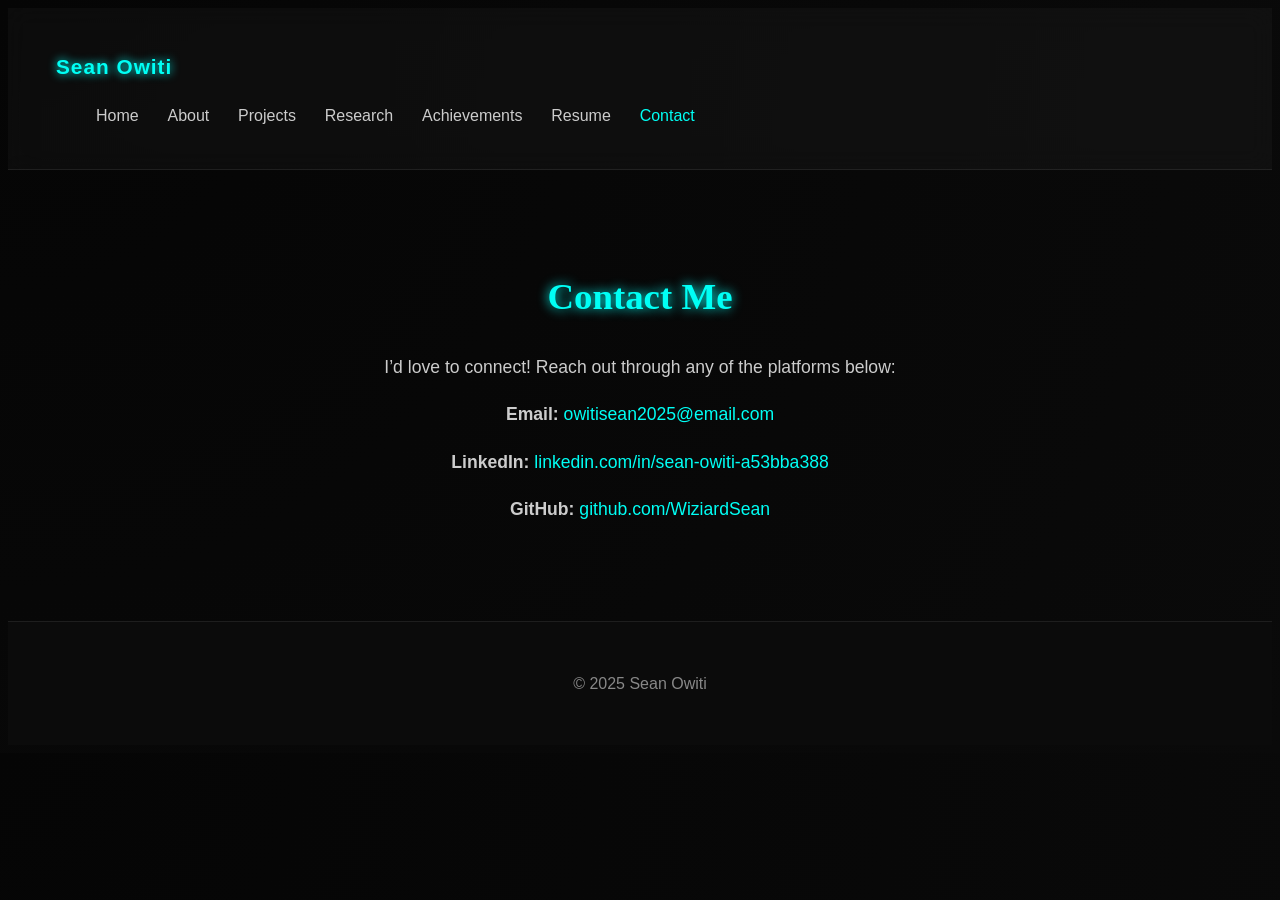
==== contact.html @ f4a1c065 "feat:completed portfolio v1" ====
<!DOCTYPE html>
<html lang="en">
<head>
  <meta charset="UTF-8" />
  <meta name="viewport" content="width=device-width, initial-scale=1.0" />
  <title>Contact | Sean Owiti</title>
  <link rel="stylesheet" href="style.css" />
  <style>
    body {
      background: radial-gradient(circle at top left, #050505, #0a0a0a);
      color: #eaeaea;
      font-family: "Poppins", sans-serif;
      line-height: 1.7;
    }

    header {
      background: rgba(255, 255, 255, 0.03);
      backdrop-filter: blur(12px);
      border-bottom: 1px solid rgba(255, 255, 255, 0.08);
      padding: 1.5rem 3rem;
      display: flex;
      justify-content: space-between;
      align-items: center;
      position: sticky;
      top: 0;
      z-index: 100;
    }

    header h1 {
      font-size: 1.3rem;
      color: #00fff5;
      text-shadow: 0 0 10px #00fff5;
      letter-spacing: 1px;
    }

    nav ul {
      list-style: none;
      display: flex;
      gap: 1.8rem;
    }

    nav ul li a {
      color: #ccc;
      text-decoration: none;
      font-weight: 500;
      transition: 0.3s;
    }

    nav ul li a:hover,
    nav ul li a.active {
      color: #00fff5;
    }

    .contact {
      max-width: 700px;
      margin: 6rem auto;
      text-align: center;
      padding: 0 2rem;
    }

    .contact h2 {
      font-size: 2.3rem;
      font-family: "Playfair Display", serif;
      color: #00fff5;
      text-shadow: 0 0 12px #00fff5;
      margin-bottom: 1.5rem;
    }

    .contact p {
      color: #ccc;
      margin-bottom: 1rem;
      font-size: 1.1rem;
    }

    .contact a {
      color: #00fff5;
      text-decoration: none;
      transition: 0.3s;
    }

    .contact a:hover {
      text-decoration: underline;
    }

    footer {
      padding: 2rem;
      text-align: center;
      color: #888;
      border-top: 1px solid rgba(255,255,255,0.08);
      background: #0b0b0b;
    }
  </style>
</head>
<body>
  <header>
    <nav>
      <h1>Sean Owiti</h1>
      <ul>
        <li><a href="index.html">Home</a></li>
        <li><a href="about.html">About</a></li>
        <li><a href="projects.html">Projects</a></li>
        <li><a href="research.html">Research</a></li>
        <li><a href="achievements.html">Achievements</a></li>
        <li><a href="resume.html">Resume</a></li>
        <li><a href="contact.html" class="active">Contact</a></li>
      </ul>
    </nav>
  </header>

  <section class="contact">
    <h2>Contact Me</h2>
    <p>I’d love to connect! Reach out through any of the platforms below:</p>

    <p><strong>Email:</strong> <a href="mailto:owitisean2025@email.com">owitisean2025@email.com</a></p>
    <p><strong>LinkedIn:</strong> <a href="https://www.linkedin.com/in/sean-owiti-a53bba388/" target="_blank">linkedin.com/in/sean-owiti-a53bba388</a></p>
    <p><strong>GitHub:</strong> <a href="https://github.com/WiziardSean" target="_blank">github.com/WiziardSean</a></p>
  </section>

  <footer>
    <p>© 2025 Sean Owiti</p>
  </footer>
</body>
</html>
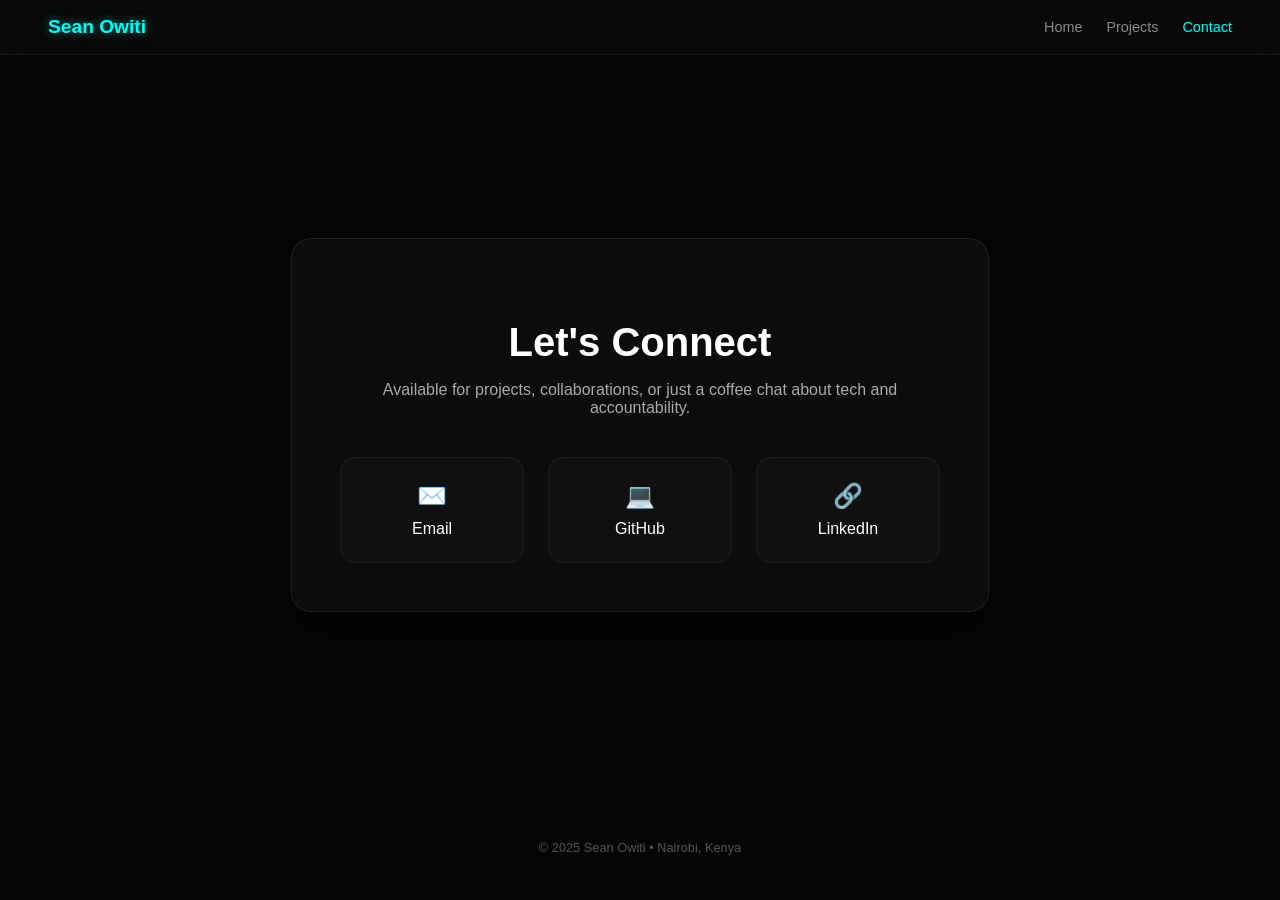
==== commit 113bff3a: "<!DOCTYPE html> <html lang="en"> <head>   <meta charset="UTF-8" />   <meta name="viewport" content="" ====
--- a/contact.html
+++ b/contact.html
@@ -4,120 +4,169 @@
   <meta charset="UTF-8" />
   <meta name="viewport" content="width=device-width, initial-scale=1.0" />
   <title>Contact | Sean Owiti</title>
-  <link rel="stylesheet" href="style.css" />
   <style>
     body {
-      background: radial-gradient(circle at top left, #050505, #0a0a0a);
+      background: #050505;
       color: #eaeaea;
       font-family: "Poppins", sans-serif;
-      line-height: 1.7;
+      margin: 0;
+      display: flex;
+      flex-direction: column;
+      min-height: 100vh;
     }
 
     header {
-      background: rgba(255, 255, 255, 0.03);
+      background: rgba(255, 255, 255, 0.02);
       backdrop-filter: blur(12px);
       border-bottom: 1px solid rgba(255, 255, 255, 0.08);
-      padding: 1.5rem 3rem;
-      display: flex;
-      justify-content: space-between;
-      align-items: center;
+      padding: 1rem 3rem;
       position: sticky;
       top: 0;
       z-index: 100;
     }
 
+    nav {
+      display: flex;
+      justify-content: space-between;
+      align-items: center;
+      max-width: 1200px;
+      margin: 0 auto;
+      width: 100%;
+    }
+
     header h1 {
-      font-size: 1.3rem;
+      font-size: 1.2rem;
       color: #00fff5;
-      text-shadow: 0 0 10px #00fff5;
-      letter-spacing: 1px;
+      text-shadow: 0 0 10px rgba(0, 255, 245, 0.5);
+      margin: 0;
     }
 
     nav ul {
       list-style: none;
       display: flex;
-      gap: 1.8rem;
+      gap: 1.5rem;
+      margin: 0;
+      padding: 0;
     }
 
     nav ul li a {
-      color: #ccc;
+      color: #888;
       text-decoration: none;
-      font-weight: 500;
+      font-size: 0.9rem;
       transition: 0.3s;
     }
 
-    nav ul li a:hover,
-    nav ul li a.active {
+    nav ul li a:hover, nav ul li a.active {
       color: #00fff5;
     }
 
-    .contact {
-      max-width: 700px;
-      margin: 6rem auto;
-      text-align: center;
-      padding: 0 2rem;
+    .contact-container {
+      flex: 1;
+      display: flex;
+      justify-content: center;
+      align-items: center;
+      padding: 4rem 2rem;
     }
 
-    .contact h2 {
-      font-size: 2.3rem;
-      font-family: "Playfair Display", serif;
-      color: #00fff5;
-      text-shadow: 0 0 12px #00fff5;
-      margin-bottom: 1.5rem;
+    .contact-card {
+      background: rgba(255, 255, 255, 0.03);
+      border: 1px solid rgba(255, 255, 255, 0.08);
+      border-radius: 20px;
+      padding: 3rem;
+      max-width: 600px;
+      width: 100%;
+      text-align: center;
+      box-shadow: 0 20px 50px rgba(0, 0, 0, 0.5);
     }
 
-    .contact p {
-      color: #ccc;
+    .contact-card h2 {
+      font-size: 2.5rem;
       margin-bottom: 1rem;
-      font-size: 1.1rem;
+      color: #fff;
     }
 
-    .contact a {
-      color: #00fff5;
-      text-decoration: none;
-      transition: 0.3s;
+    .contact-card p {
+      color: #aaa;
+      margin-bottom: 2.5rem;
     }
 
-    .contact a:hover {
-      text-decoration: underline;
+    .grid {
+      display: grid;
+      grid-template-columns: repeat(3, 1fr);
+      gap: 1.5rem;
+    }
+
+    .grid-item {
+      padding: 1.5rem;
+      background: rgba(255, 255, 255, 0.02);
+      border: 1px solid rgba(255, 255, 255, 0.05);
+      border-radius: 15px;
+      text-decoration: none;
+      color: #fff;
+      transition: all 0.3s ease;
+      display: flex;
+      flex-direction: column;
+      align-items: center;
+      gap: 10px;
+    }
+
+    .grid-item:hover {
+      background: rgba(0, 255, 245, 0.05);
+      border-color: #00fff5;
+      transform: translateY(-5px);
+    }
+
+    .icon {
+      font-size: 1.5rem;
+      color: #00fff5;
     }
 
     footer {
       padding: 2rem;
       text-align: center;
-      color: #888;
-      border-top: 1px solid rgba(255,255,255,0.08);
-      background: #0b0b0b;
+      color: #555;
+      font-size: 0.8rem;
     }
   </style>
 </head>
 <body>
+
   <header>
     <nav>
       <h1>Sean Owiti</h1>
       <ul>
         <li><a href="index.html">Home</a></li>
-        <li><a href="about.html">About</a></li>
         <li><a href="projects.html">Projects</a></li>
-        <li><a href="research.html">Research</a></li>
-        <li><a href="achievements.html">Achievements</a></li>
-        <li><a href="resume.html">Resume</a></li>
         <li><a href="contact.html" class="active">Contact</a></li>
       </ul>
     </nav>
   </header>
 
-  <section class="contact">
-    <h2>Contact Me</h2>
-    <p>I’d love to connect! Reach out through any of the platforms below:</p>
-
-    <p><strong>Email:</strong> <a href="mailto:owitisean2025@email.com">owitisean2025@email.com</a></p>
-    <p><strong>LinkedIn:</strong> <a href="https://www.linkedin.com/in/sean-owiti-a53bba388/" target="_blank">linkedin.com/in/sean-owiti-a53bba388</a></p>
-    <p><strong>GitHub:</strong> <a href="https://github.com/WiziardSean" target="_blank">github.com/WiziardSean</a></p>
-  </section>
+  <main class="contact-container">
+    <div class="contact-card">
+      <h2>Let's Connect</h2>
+      <p>Available for projects, collaborations, or just a coffee chat about tech and accountability.</p>
+      
+      <div class="grid">
+        <a href="mailto:owitisean2025@email.com" class="grid-item">
+          <span class="icon">✉️</span>
+          <span>Email</span>
+        </a>
+        <a href="https://github.com/WiziardSean" target="_blank" class="grid-item">
+          <span class="icon">💻</span>
+          <span>GitHub</span>
+        </a>
+        <a href="https://www.linkedin.com/in/sean-owiti-a53bba388/" target="_blank" class="grid-item">
+          <span class="icon">🔗</span>
+          <span>LinkedIn</span>
+        </a>
+      </div>
+    </div>
+  </main>
 
   <footer>
-    <p>© 2025 Sean Owiti</p>
+    <p>© 2025 Sean Owiti • Nairobi, Kenya</p>
   </footer>
+
 </body>
-</html>
+</html>
